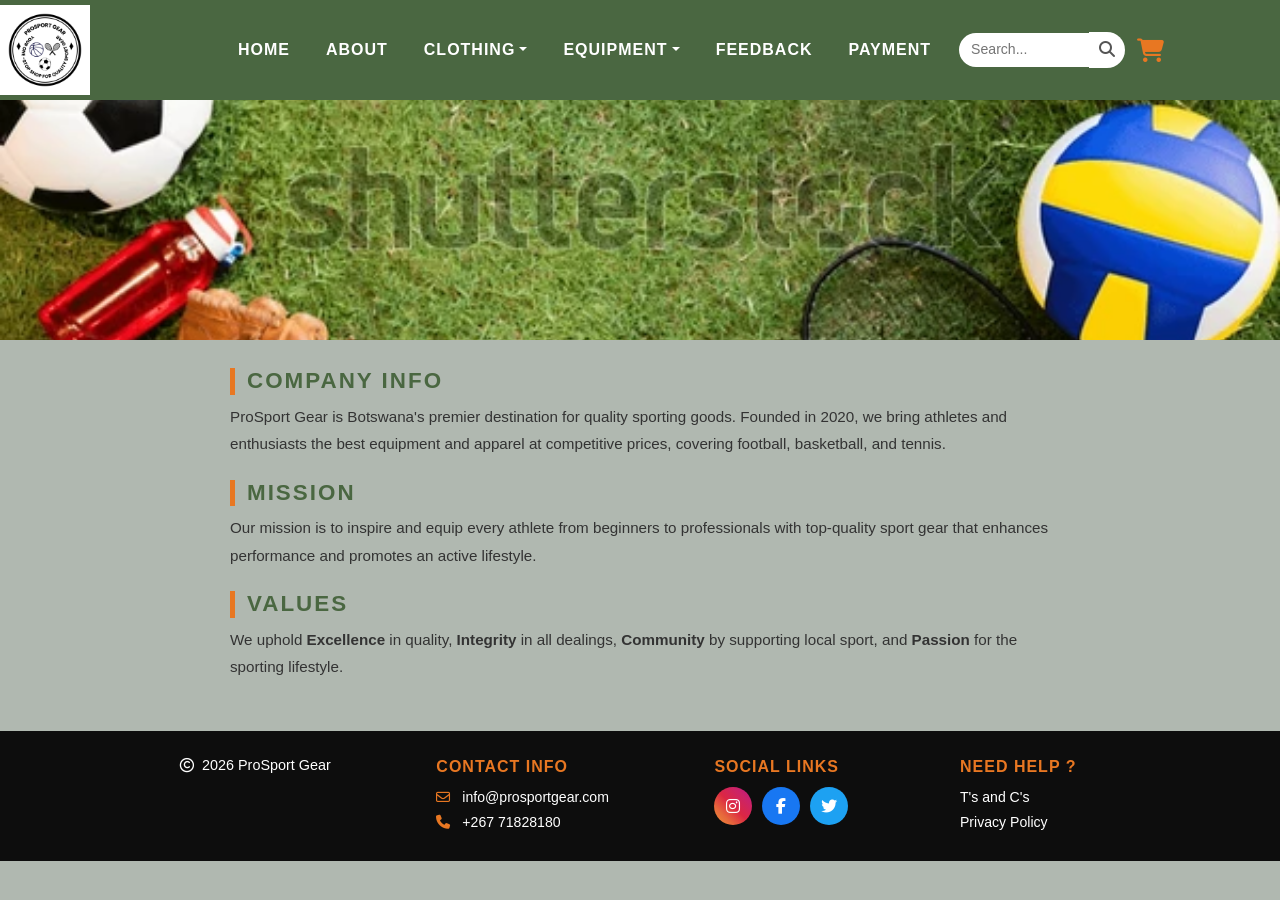
==== about.html @ 630f1b80 "Update about.html" ====
<!DOCTYPE html>
<html lang="en">
  <head>
    <title>About - ProSport Gear</title>
    <meta charset="UTF-8">
    <meta name="viewport" content="width=device-width, initial-scale=1.0">

    <!--BOOTSTRAP-->
    <link rel="stylesheet" href="https://cdnjs.cloudflare.com/ajax/libs/bootstrap/5.3.2/css/bootstrap.min.css">
    <!--FONT AWESOME-->
    <link rel="stylesheet" href="https://cdnjs.cloudflare.com/ajax/libs/font-awesome/6.5.0/css/all.min.css">
    <!--JAVASCRIPT-->
    <script src="javascript.js"></script>

  <style>
     :root {
        --green-nav:  #4a6741;
        --green-dark: #3d5a45;
        --orange: #e87722;
        --white: #ffffff;
        --red: #ff0000;
        --golden-orange: #f09433;
        --orange-red: #e6683c;
        --crimson-red: #dc2743;
        --raspberry-pink: #cc2366;
        --deep-pink: #bc1888;
        --blue: #1877f2;
        --sky-blue: #1da1f2;
        --very dark-grey: #222;
        --dark grey: #333;
        --medium dark-grey: #555;
        --card-bg: #3d5a45;
        --footer-bg: #0d0d0d;
      }
      * {
        box-sizing: border-box; 
        margin: 0; 
        padding: 0; 
      }
      body { 
        font-family: sans-serif; 
        background: #b0b8b0; 
      }

      /* NAVBAR */
      .navbar { 
        background-color: #4a6741; 
        padding: 0;
        min-height: 90px; 
      }
      .navbar-brand img { 
        width: 90px;
        height: 90px; 
        object-fit: contain; 
        background: #fff; 
      }
      .navbar .nav-link {
        color: #ffffff; 
        font-family: sans-serif;
        font-size: 1rem; 
        font-weight: 600;
        letter-spacing: 1px;
        padding: 0.5rem 1rem !important;
        text-transform: uppercase;
      }
      .navbar .nav-link:hover { color: #e87722; }
      .navbar .dropdown-menu { 
        background-color: #3d5a45; 
        border: none; 
        border-radius: 0;
      }
      .navbar .dropdown-item { 
        color: #ffffff;
        font-family: sans-serif; 
        letter-spacing: 1px; 
      }
      .navbar .dropdown-item:hover { 
        background-color: #e87722; 
        color: #ffffff; 
      }
      .search-input { 
        border-radius: 20px 0 0 20px; 
        border: none;
        padding: 6px 12px; 
        font-size: 0.88rem; 
        outline: none; 
        width: 130px; 
      }
      .search-btn { 
        background: #ffffff; 
        border: none; 
        border-radius: 0 20px 20px 0; 
        padding: 6px 10px; 
        cursor: pointer;
        color: #555; 
      }
      .cart-icon { 
        color: #e87722; 
        font-size: 1.5rem; 
        cursor: pointer; 
        margin-left: 8px; 
      }

      /* HERO IMAGE (full width) */
      .about-hero { 
        width: 100%; 
        height: 240px; 
        overflow: hidden;
        background: #222; 
      }
      .about-hero img { 
        width: 100%;
        height: 100%; 
        object-fit: cover; 
      }

      /* INFO CARDS */
      .about-cards-section { 
        background: #3d5a45; 
        padding: 24px 16px;
      }
      .about-cards-row {
        display: flex; 
        gap: 20px;
        flex-wrap: wrap;
        justify-content: center;
      }
      .about-card {
        flex: 1; 
        min-width: 200px; 
        max-width: 280px;
        border-radius: 8px; 
        overflow: hidden;
        position: relative;
        height: 160px;
        cursor: pointer;
        transition: transform 0.2s;
        background: #555;
      }
      .about-card:hover { transform: scale(1.03); }
      .about-card img {
        width: 100%;
        height: 100%; 
        object-fit: cover;
        filter: brightness(0.55); 
      }

        .about-card-label {
        position: absolute; 
        inset: 0;
        display: flex; 
        align-items: center; 
        justify-content: center;
        font-family: sans-serif; 
        font-size: 1.15rem;
        font-weight: 700;
        color: #ffffff;
        letter-spacing: 2px;
        text-transform: uppercase;
      }

      /* DETAIL TEXT */
      .about-detail { 
        background: #b0b8b0;
        padding: 28px 20px; 
        max-width: 860px; 
        margin: 0 auto;
      }
      .about-detail h3 {
        font-family: sans-serif;
        color: #4a6741;
        font-size: 1.4rem; 
        font-weight: 700; 
        letter-spacing: 2px;
        text-transform: uppercase; 
        margin-bottom: 8px;
        border-left: 5px solid #e87722; 
        padding-left: 12px;
      }
      .about-detail p { 
        font-size: 0.95rem; 
        color: #333;
        line-height: 1.8;
        margin-bottom: 22px;
      }

      /* FOOTER */
      footer {
        background: #0d0d0d;
        color: #ffffff; 
        padding: 24px 0;
      }
      .footer-inner {
        display: flex;
        flex-wrap: wrap; 
        gap: 20px;
        justify-content: space-between;
        align-items: flex-start;
        max-width: 960px; 
        margin: 0 auto; 
        padding: 0 20px;
      }
      .footer-col { min-width: 140px; }
      .footer-copy { 
        display: flex; 
        align-items: center;
        gap: 8px; 
        font-size: 0.9rem; 
      }
    footer-copy:hover {color: #ff0000;}
      .contact-title, .social-title, .help-title {
        color: #e87722; 
        font-family: sans-serif;
        font-size: 1rem; 
        font-weight: 600;
        letter-spacing: 1px; 
        margin-bottom: 8px;
      }
      .contact-row { 
        display: flex; 
        align-items: center;
        gap: 8px;
        font-size: 0.88rem;
        margin-bottom: 4px;
      }
      .contact-row i { 
        color: #e87722;
        width: 18px;
      }
      .contact-row:hover {color: #ff0000;}
      .social-icons {
        display: flex; 
        gap: 10px;
      }
      .social-icon {
        width: 38px;
        height: 38px; 
        border-radius: 50%;
        display: flex; 
        align-items: center; 
        justify-content: center;
        font-size: 1rem;
        color: #fff; 
        text-decoration: none;
        transition: opacity 0.2s;
      }
      .social-icon:hover { opacity: 0.8; color: #ff0000;}
      .social-icon.ig { 
        background: linear-gradient(45deg,#f09433,#e6683c,#dc2743,#cc2366,#bc1888); 
      }
      .social-icon.fb { background: #1877f2; }
      .social-icon.tw { background: #1da1f2; }
      .footer-help a { 
        color: #ffffff;
        display: block;
        font-size: 0.88rem; 
        text-decoration: none; 
        margin-bottom: 4px; 
      }
      .footer-help a:hover { color: #ff0000; }
  </style>
  </head>

  <body>

    <!-- NAVBAR -->
    <header>
      <nav class="navbar navbar-expand-lg">
        <div class="container-fluid px-0">
          <a class="navbar-brand ms-0" href="index.html">
            <img src="equip images/logo.jpg.png" alt="ProSport Gear Logo">
          </a>
          <button class="navbar-toggler me-3" type="button"
            data-bs-toggle="collapse" data-bs-target="#mainNav" style="border-color:#fff;">
            <span class="navbar-toggler-icon"></span>
          </button>
          <div class="collapse navbar-collapse" id="mainNav">
            <ul class="navbar-nav mx-auto gap-1 align-items-center">
              <li class="nav-item"><a class="nav-link" href="index.html">Home</a></li>
              <li class="nav-item"><a class="nav-link" href="about.html">About</a></li>
              <li class="nav-item dropdown">
                <a class="nav-link dropdown-toggle" href="clothing.html" role="button" data-bs-toggle="dropdown">Clothing</a>
                <ul class="dropdown-menu">
                  <li><a class="dropdown-item" href="clothing.html#men">Men</a></li>
                  <li><a class="dropdown-item" href="clothing.html#women">Women</a></li>
                  <li><a class="dropdown-item" href="clothing.html#kids">Kids</a></li>
                </ul>
              </li>
              <li class="nav-item dropdown">
                <a class="nav-link dropdown-toggle" href="equipment.html" role="button" data-bs-toggle="dropdown">Equipment</a>
                <ul class="dropdown-menu">
                  <li><a class="dropdown-item" href="equipment.html#football">Football</a></li>
                  <li><a class="dropdown-item" href="equipment.html#basketball">Basketball</a></li>
                  <li><a class="dropdown-item" href="equipment.html#tennis">Tennis</a></li>
                </ul>
              </li>
              
              <li class="nav-item"><a class="nav-link" href="feedback.html">Feedback</a></li>

              <li class="nav-item"><a class="nav-link" href="payment.html">Payment</a></li>
              
              <li class="nav-item d-flex align-items-center ms-2">
                <input type="text" placeholder="Search..." class="search-input">
                <button class="search-btn"><i class="fas fa-search"></i></button>
              </li>
              <li class="nav-item d-flex align-items-center">
                <i class="fas fa-shopping-cart cart-icon"></i>
              </li>
            </ul>
          </div>
        </div>
      </nav>
    </header>

    <!-- HERO IMAGE -->
    <div class="about-hero">
      <img src="equip images/banner.jpg.webp" alt="ProSport Gear">
    </div>

    <!-- DETAIL TEXT -->
    <div class="about-detail">
      <h3>Company Info</h3>
      <p>ProSport Gear is Botswana's premier destination for quality sporting goods.
         Founded in 2020, we bring athletes and enthusiasts the best equipment and
         apparel at competitive prices, covering football, basketball, and tennis.</p>

      <h3>Mission</h3>
      <p>Our mission is to inspire and equip every athlete from beginners to professionals 
         with top-quality sport gear that enhances performance and promotes an active lifestyle.</p>

      <h3>Values</h3>
      <p>We uphold <strong>Excellence</strong> in quality, <strong>Integrity</strong> in all dealings,
         <strong>Community</strong> by supporting local sport, and <strong>Passion</strong> for the
         sporting lifestyle.</p>
    </div>

    <!-- FOOTER -->
    <footer>
      <div class="footer-inner">
        <div class="footer-col footer-copy">
          <i class="far fa-copyright"></i><span>2026 ProSport Gear</span>
        </div>
        <div class="footer-col">
          <p class="contact-title">CONTACT INFO</p>
          <div class="contact-row"><i class="far fa-envelope"></i><span>info@prosportgear.com</span></div>
          <div class="contact-row"><i class="fas fa-phone"></i><span>+267 71828180</span></div>
        </div>
        <div class="footer-col">
          <p class="social-title">SOCIAL LINKS</p>
          <div class="social-icons">
            <a href="#" class="social-icon ig"><i class="fab fa-instagram"></i></a>
            <a href="#" class="social-icon fb"><i class="fab fa-facebook-f"></i></a>
            <a href="#" class="social-icon tw"><i class="fab fa-twitter"></i></a>
          </div>
        </div>
        <div class="footer-col footer-help">
          <p class="help-title">NEED HELP ?</p>
          <a href="#">T's and C's</a>
          <a href="#">Privacy Policy</a>
        </div>
      </div>
    </footer>

    <script src="https://cdnjs.cloudflare.com/ajax/libs/bootstrap/5.3.2/js/bootstrap.bundle.min.js"></script>
    <script src="main.js"></script>
  </body>
</html>
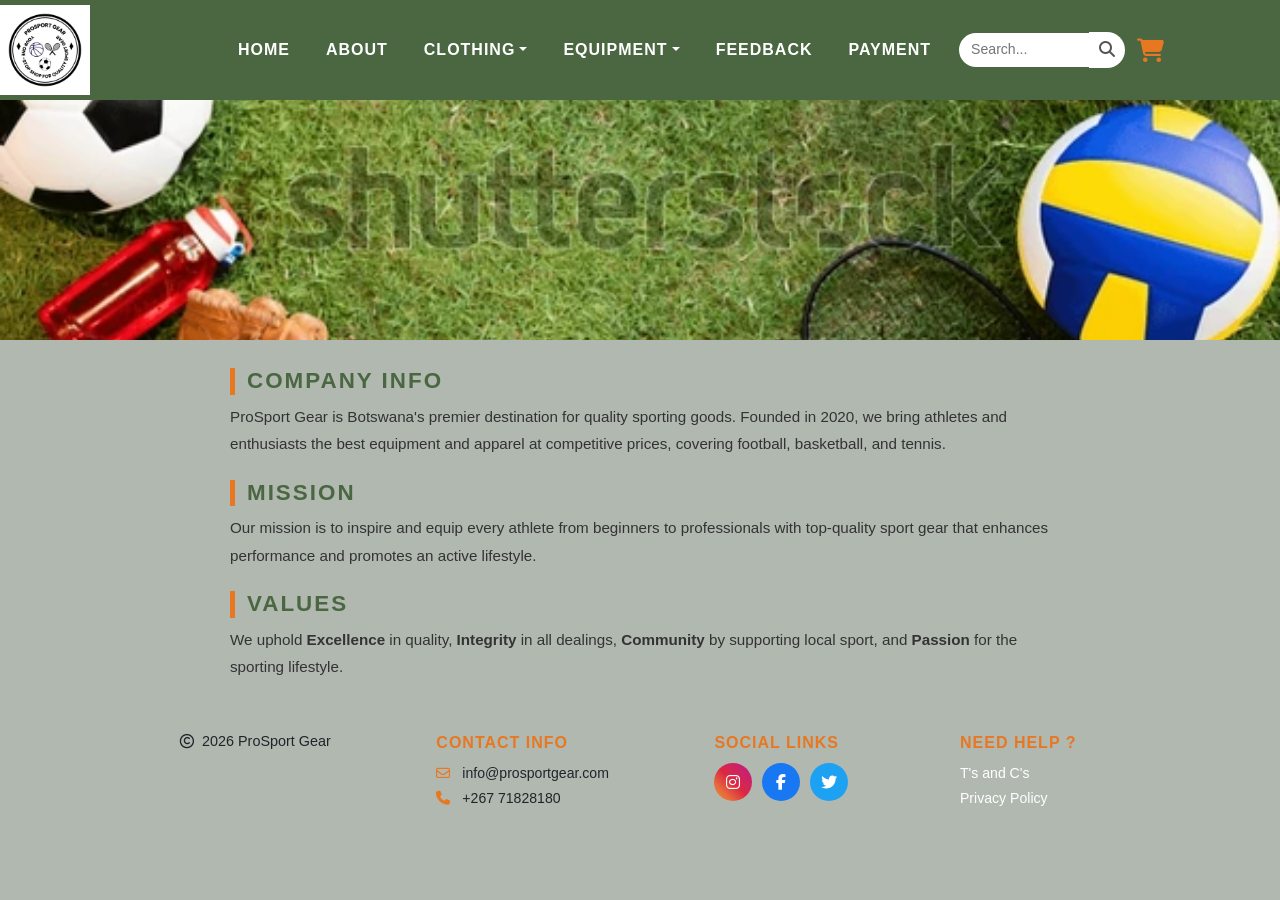
==== commit f62cae4d: "Update about.html" ====
--- a/about.html
+++ b/about.html
@@ -185,7 +185,7 @@
       }
 
       /* FOOTER */
-      footer {
+     .footer {
         background: #0d0d0d;
         color: #ffffff; 
         padding: 24px 0;
@@ -207,7 +207,7 @@
         gap: 8px; 
         font-size: 0.9rem; 
       }
-    footer-copy:hover {color: #ff0000;}
+      .footer-copy:hover {color: #ff0000;}
       .contact-title, .social-title, .help-title {
         color: #e87722; 
         font-family: sans-serif;
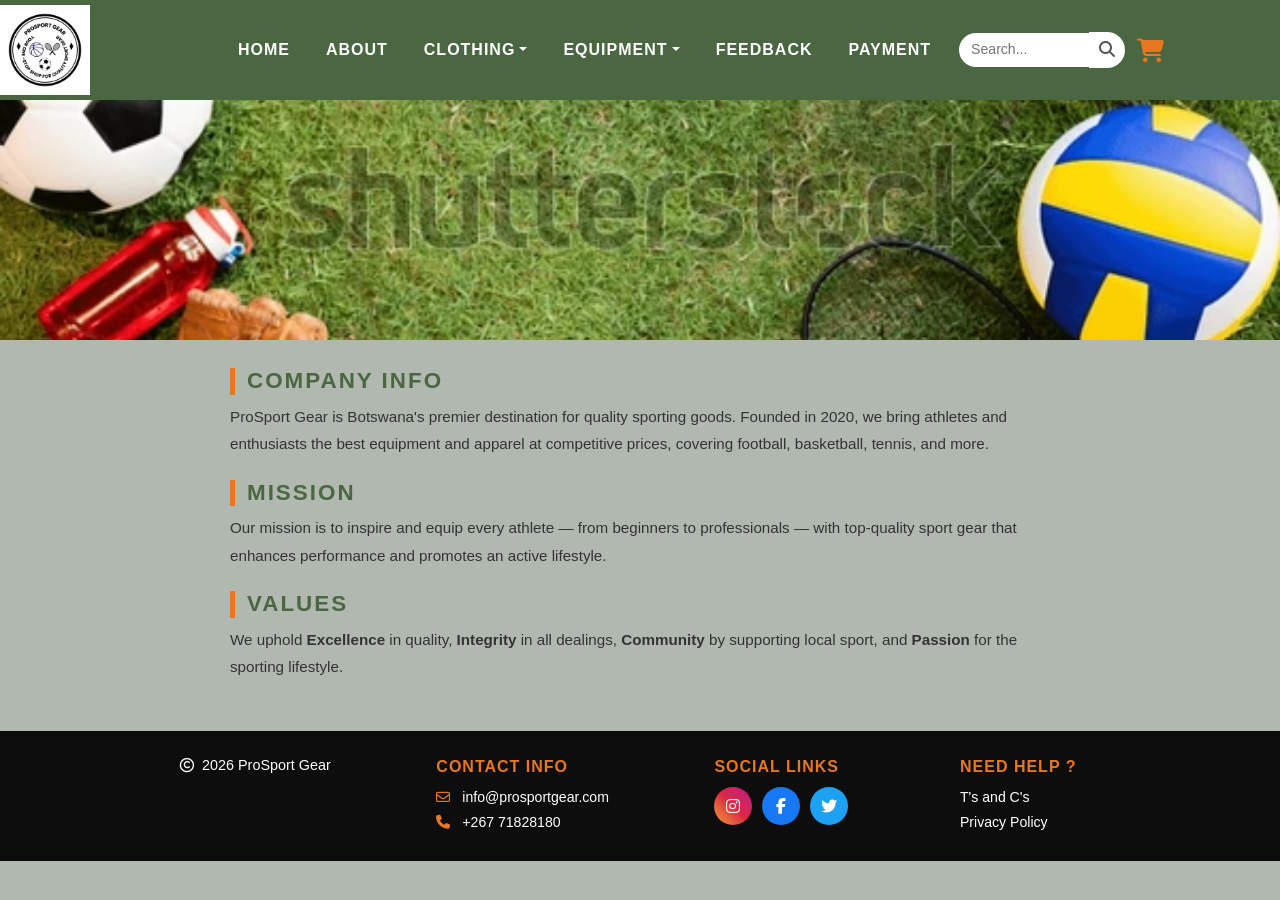
==== commit ea7a4c7e: "Update about.html" ====
--- a/about.html
+++ b/about.html
@@ -12,13 +12,12 @@
     <!--JAVASCRIPT-->
     <script src="javascript.js"></script>
 
-  <style>
-     :root {
+    <style>
+      :root {
         --green-nav:  #4a6741;
         --green-dark: #3d5a45;
         --orange: #e87722;
         --white: #ffffff;
-        --red: #ff0000;
         --golden-orange: #f09433;
         --orange-red: #e6683c;
         --crimson-red: #dc2743;
@@ -185,7 +184,7 @@
       }
 
       /* FOOTER */
-     .footer {
+      footer {
         background: #0d0d0d;
         color: #ffffff; 
         padding: 24px 0;
@@ -207,7 +206,6 @@
         gap: 8px; 
         font-size: 0.9rem; 
       }
-      .footer-copy:hover {color: #ff0000;}
       .contact-title, .social-title, .help-title {
         color: #e87722; 
         font-family: sans-serif;
@@ -227,7 +225,6 @@
         color: #e87722;
         width: 18px;
       }
-      .contact-row:hover {color: #ff0000;}
       .social-icons {
         display: flex; 
         gap: 10px;
@@ -244,7 +241,7 @@
         text-decoration: none;
         transition: opacity 0.2s;
       }
-      .social-icon:hover { opacity: 0.8; color: #ff0000;}
+      .social-icon:hover { opacity: 0.8; }
       .social-icon.ig { 
         background: linear-gradient(45deg,#f09433,#e6683c,#dc2743,#cc2366,#bc1888); 
       }
@@ -257,8 +254,8 @@
         text-decoration: none; 
         margin-bottom: 4px; 
       }
-      .footer-help a:hover { color: #ff0000; }
-  </style>
+      .footer-help a:hover { color: #e87722; }
+    </style>
   </head>
 
   <body>
@@ -322,10 +319,10 @@
       <h3>Company Info</h3>
       <p>ProSport Gear is Botswana's premier destination for quality sporting goods.
          Founded in 2020, we bring athletes and enthusiasts the best equipment and
-         apparel at competitive prices, covering football, basketball, and tennis.</p>
+         apparel at competitive prices, covering football, basketball, tennis, and more.</p>
 
       <h3>Mission</h3>
-      <p>Our mission is to inspire and equip every athlete from beginners to professionals 
+      <p>Our mission is to inspire and equip every athlete — from beginners to professionals —
          with top-quality sport gear that enhances performance and promotes an active lifestyle.</p>
 
       <h3>Values</h3>
@@ -365,3 +362,4 @@
     <script src="main.js"></script>
   </body>
 </html>
+
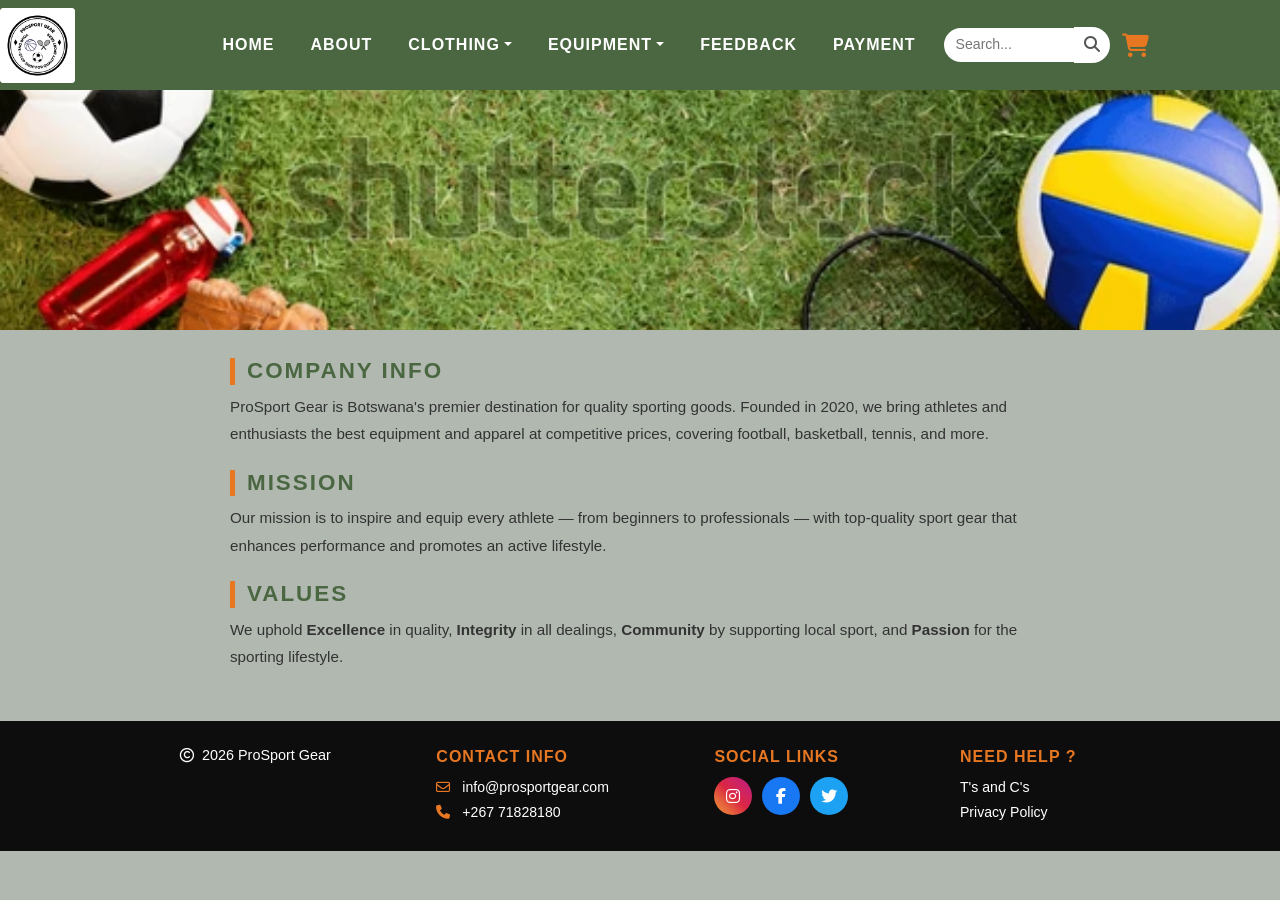
==== commit 9d3d0546: "Update about.html" ====
--- a/about.html
+++ b/about.html
@@ -9,8 +9,6 @@
     <link rel="stylesheet" href="https://cdnjs.cloudflare.com/ajax/libs/bootstrap/5.3.2/css/bootstrap.min.css">
     <!--FONT AWESOME-->
     <link rel="stylesheet" href="https://cdnjs.cloudflare.com/ajax/libs/font-awesome/6.5.0/css/all.min.css">
-    <!--JAVASCRIPT-->
-    <script src="javascript.js"></script>
 
     <style>
       :root {
@@ -47,11 +45,19 @@
         padding: 0;
         min-height: 90px; 
       }
+      .navbar-brand {
+        overflow: hidden;
+        padding: 0;
+        margin: 0;
+        line-height: 90px;
+      }
       .navbar-brand img { 
-        width: 90px;
-        height: 90px; 
+        width: 75px;
+        height: 75px; 
         object-fit: contain; 
         background: #fff; 
+        border-radius: 4px;
+        display: block;
       }
       .navbar .nav-link {
         color: #ffffff; 
@@ -93,6 +99,7 @@
         cursor: pointer;
         color: #555; 
       }
+      .cart-li {position: relative;}
       .cart-icon { 
         color: #e87722; 
         font-size: 1.5rem; 
@@ -136,7 +143,7 @@
         transition: transform 0.2s;
         background: #555;
       }
-      .about-card:hover { transform: scale(1.03); }
+      .about-card:hover { transform: scale(1.03); color: #e87722;}
       .about-card img {
         width: 100%;
         height: 100%; 
@@ -206,6 +213,7 @@
         gap: 8px; 
         font-size: 0.9rem; 
       }
+      .footer-copy:hover {color: #e87722;}
       .contact-title, .social-title, .help-title {
         color: #e87722; 
         font-family: sans-serif;
@@ -225,6 +233,7 @@
         color: #e87722;
         width: 18px;
       }
+      .contact-row:hover {color: #e87722;}
       .social-icons {
         display: flex; 
         gap: 10px;
@@ -241,7 +250,7 @@
         text-decoration: none;
         transition: opacity 0.2s;
       }
-      .social-icon:hover { opacity: 0.8; }
+      .social-icon:hover {opacity: 0.8; color: #e87722;}
       .social-icon.ig { 
         background: linear-gradient(45deg,#f09433,#e6683c,#dc2743,#cc2366,#bc1888); 
       }
@@ -359,7 +368,8 @@
     </footer>
 
     <script src="https://cdnjs.cloudflare.com/ajax/libs/bootstrap/5.3.2/js/bootstrap.bundle.min.js"></script>
-    <script src="main.js"></script>
+     <!--JAVASCRIPT-->
+    <script src="javascript.js"></script>
   </body>
 </html>
 
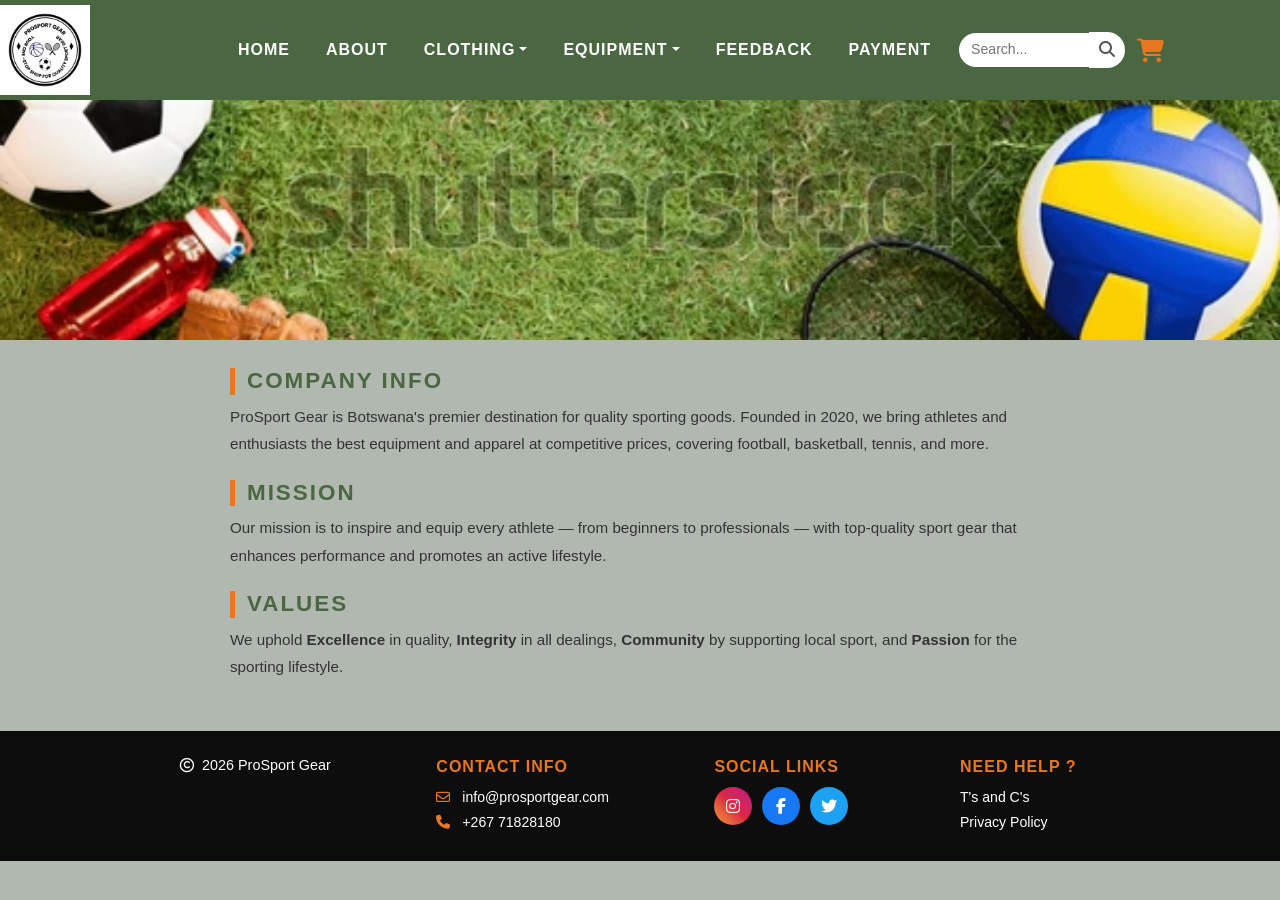
==== commit 405ac76b: "Update about.html" ====
--- a/about.html
+++ b/about.html
@@ -38,26 +38,17 @@
         font-family: sans-serif; 
         background: #b0b8b0; 
       }
-
       /* NAVBAR */
       .navbar { 
         background-color: #4a6741; 
         padding: 0;
         min-height: 90px; 
       }
-      .navbar-brand {
-        overflow: hidden;
-        padding: 0;
-        margin: 0;
-        line-height: 90px;
-      }
       .navbar-brand img { 
-        width: 75px;
-        height: 75px; 
+        width: 90px;
+        height: 90px; 
         object-fit: contain; 
         background: #fff; 
-        border-radius: 4px;
-        display: block;
       }
       .navbar .nav-link {
         color: #ffffff; 
@@ -99,7 +90,6 @@
         cursor: pointer;
         color: #555; 
       }
-      .cart-li {position: relative;}
       .cart-icon { 
         color: #e87722; 
         font-size: 1.5rem; 
@@ -143,7 +133,7 @@
         transition: transform 0.2s;
         background: #555;
       }
-      .about-card:hover { transform: scale(1.03); color: #e87722;}
+      .about-card:hover { transform: scale(1.03); }
       .about-card img {
         width: 100%;
         height: 100%; 
@@ -189,7 +179,7 @@
         line-height: 1.8;
         margin-bottom: 22px;
       }
-
+     
       /* FOOTER */
       footer {
         background: #0d0d0d;
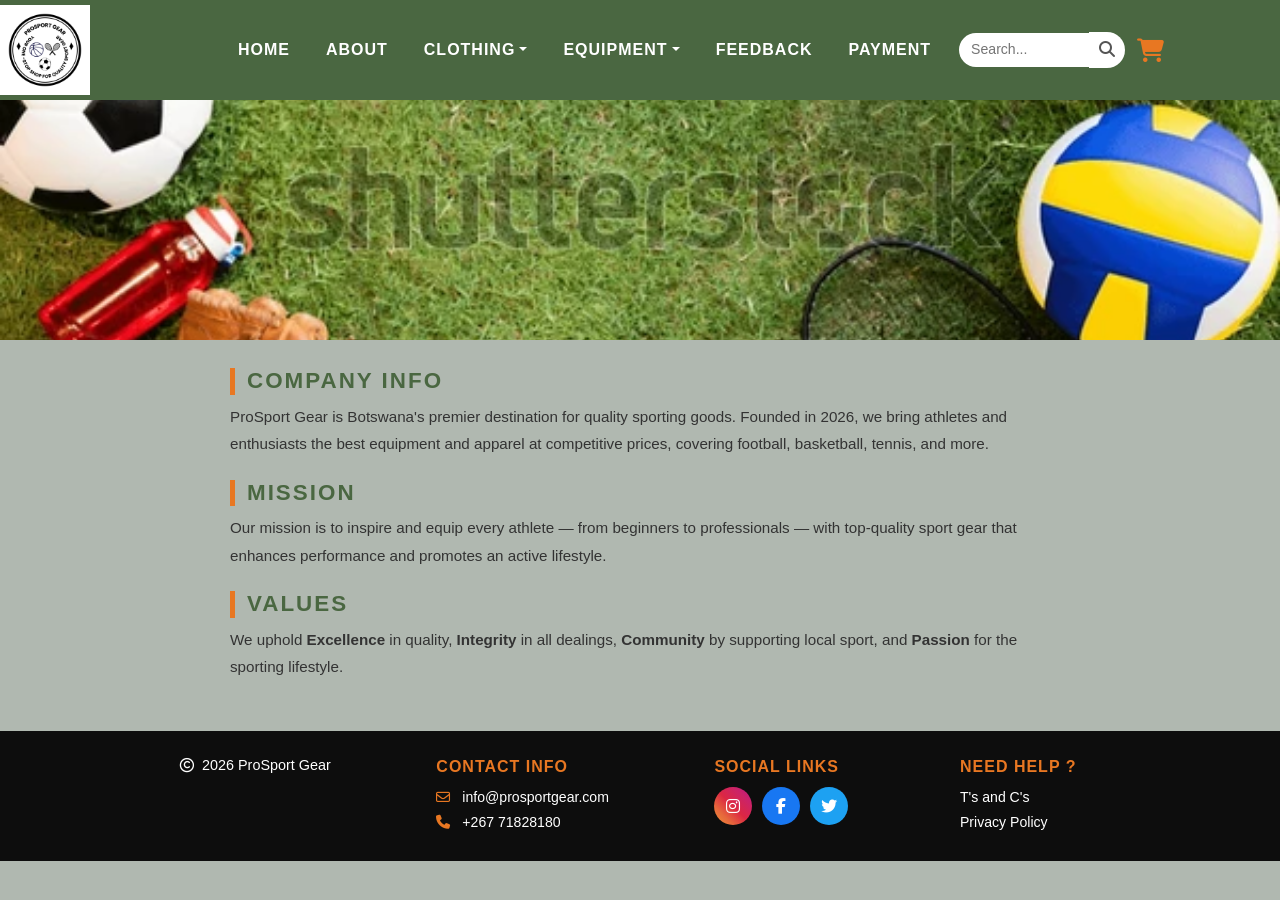
==== commit 8c73b98a: "Update about.html" ====
--- a/about.html
+++ b/about.html
@@ -317,7 +317,7 @@
     <div class="about-detail">
       <h3>Company Info</h3>
       <p>ProSport Gear is Botswana's premier destination for quality sporting goods.
-         Founded in 2020, we bring athletes and enthusiasts the best equipment and
+         Founded in 2026, we bring athletes and enthusiasts the best equipment and
          apparel at competitive prices, covering football, basketball, tennis, and more.</p>
 
       <h3>Mission</h3>
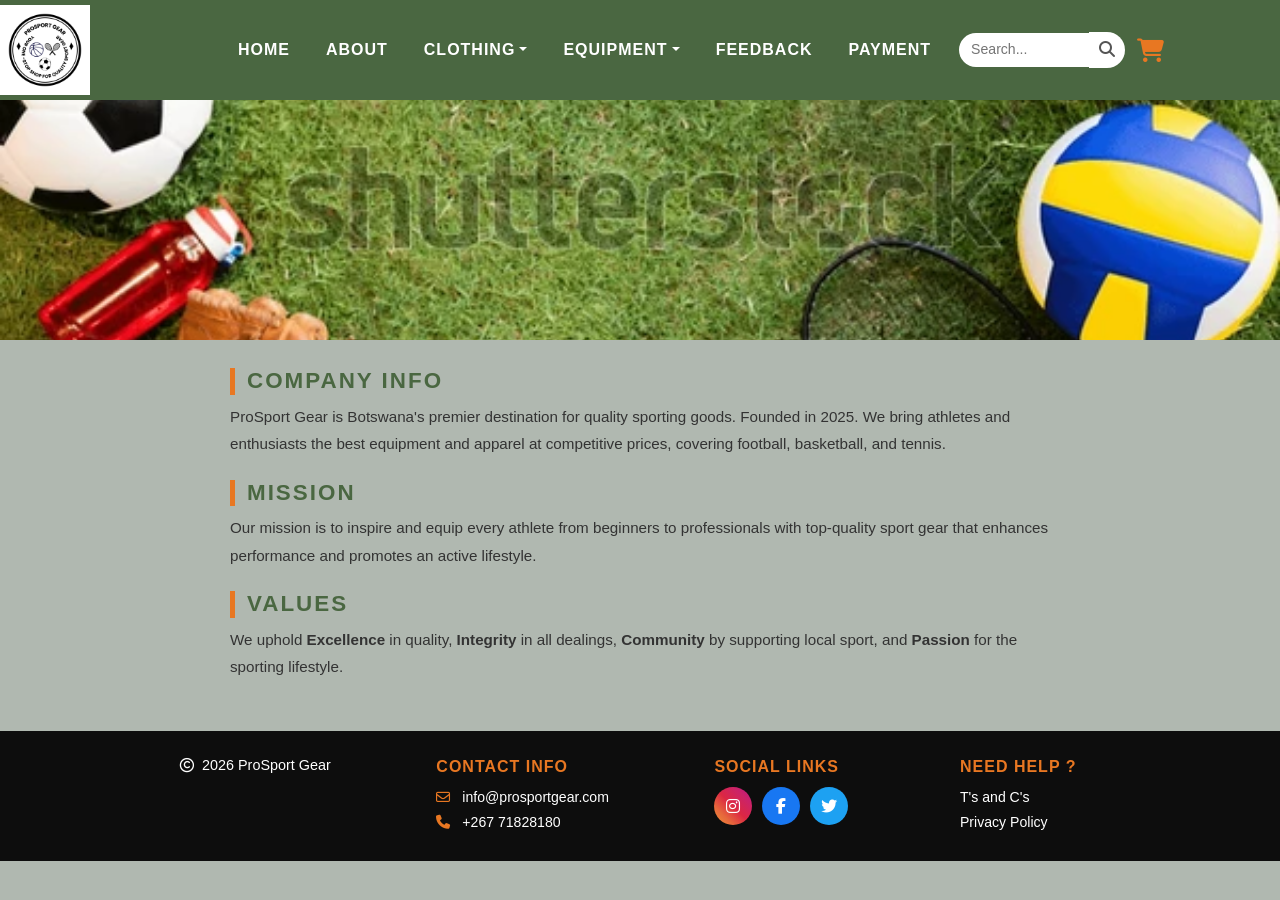
==== commit 6a926eff: "Update about.html" ====
--- a/about.html
+++ b/about.html
@@ -317,17 +317,18 @@
     <div class="about-detail">
       <h3>Company Info</h3>
       <p>ProSport Gear is Botswana's premier destination for quality sporting goods.
-         Founded in 2026, we bring athletes and enthusiasts the best equipment and
-         apparel at competitive prices, covering football, basketball, tennis, and more.</p>
+         Founded in 2025. We bring athletes and enthusiasts the best equipment and
+         apparel at competitive prices, covering football, basketball, and tennis.</p>
 
       <h3>Mission</h3>
-      <p>Our mission is to inspire and equip every athlete — from beginners to professionals —
+      <p>Our mission is to inspire and equip every athlete from beginners to professionals
          with top-quality sport gear that enhances performance and promotes an active lifestyle.</p>
 
       <h3>Values</h3>
-      <p>We uphold <strong>Excellence</strong> in quality, <strong>Integrity</strong> in all dealings,
-         <strong>Community</strong> by supporting local sport, and <strong>Passion</strong> for the
-         sporting lifestyle.</p>
+      <p>We uphold <strong>Excellence</strong> in quality, 
+        <strong>Integrity</strong> in all dealings,
+         <strong>Community</strong> by supporting local sport, and 
+        <strong>Passion</strong> for the sporting lifestyle.</p>
     </div>
 
     <!-- FOOTER -->
